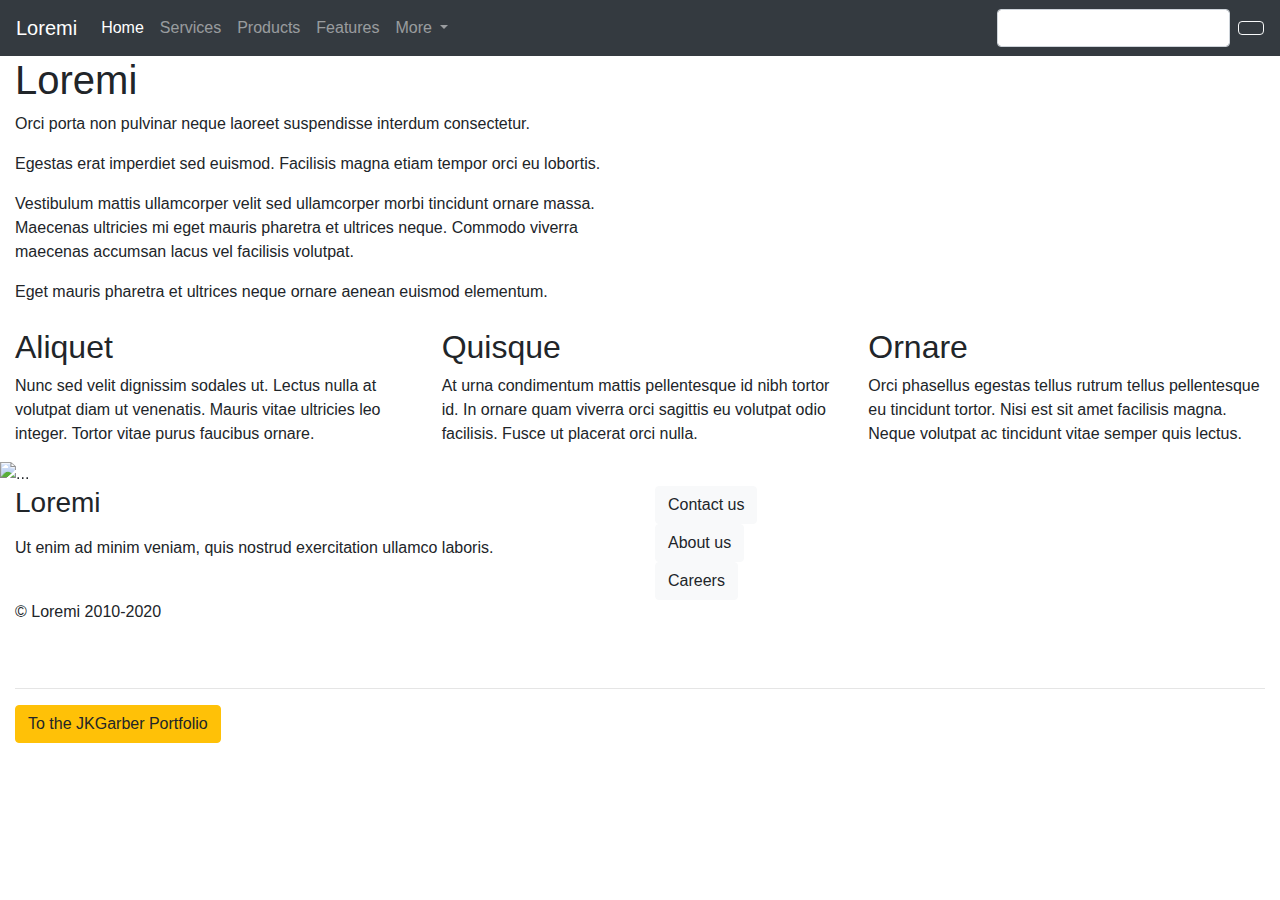
==== index.html @ 0118a8ca "test completed, reverting changes" ====
<!-- HTML Boilerplate -->
<!DOCTYPE html>
<html lang="en" dir="ltr">

<head>
  <meta charset="utf-8">
  <title>Landing Page Sample - JKGarber</title>
  <!-- favicon -->
  <link rel="apple-touch-icon" sizes="180x180" href="favicon/apple-touch-icon.png">
  <link rel="icon" type="image/png" sizes="32x32" href="favicon/favicon-32x32.png">
  <link rel="icon" type="image/png" sizes="16x16" href="favicon/favicon-16x16.png">
  <!-- font awesome -->
  <script src="https://kit.fontawesome.com/aeb8255b2a.js" crossorigin="anonymous"></script>
  <!-- fonts EB Garamond and Open Sans-->
  <link href="https://fonts.googleapis.com/css2?family=EB+Garamond&family=Open+Sans&display=swap" rel="stylesheet">
  <!-- Bootstrap -->
  <link rel="stylesheet" href="https://stackpath.bootstrapcdn.com/bootstrap/4.5.2/css/bootstrap.min.css" integrity="sha384-JcKb8q3iqJ61gNV9KGb8thSsNjpSL0n8PARn9HuZOnIxN0hoP+VmmDGMN5t9UJ0Z" crossorigin="anonymous">
  <!-- stylesheet -->
  <link rel="stylesheet" href="styles.css">
  <meta name="viewport" content="width=device-width, initial-scale=1">
</head>

<body>

  <nav class="navbar navbar-expand-lg navbar-dark bg-dark sticky-top">
    <span class="navbar-brand">Loremi</span>
    <button class="navbar-toggler" type="button" data-toggle="collapse" data-target="#navbarSupportedContent" aria-controls="navbarSupportedContent" aria-expanded="false" aria-label="Toggle navigation">
      <span class="navbar-toggler-icon"></span>
    </button>

    <div class="collapse navbar-collapse" id="navbarSupportedContent">
      <ul class="navbar-nav mr-auto">
        <li class="nav-item active">
          <a class="nav-link" href="#">Home <span class="sr-only">(current)</span></a>
        </li>
        <li class="nav-item">
          <a class="nav-link" href="#">Services</a>
        </li>
        <li class="nav-item">
          <a class="nav-link" href="#">Products</a>
        </li>
        <li class="nav-item">
          <a class="nav-link" href="#">Features</a>
        </li>
        <li class="nav-item dropdown">
          <a class="nav-link dropdown-toggle" href="#" id="navbarDropdown" role="button" data-toggle="dropdown" aria-haspopup="true" aria-expanded="false">
            More
          </a>
          <div class="dropdown-menu" aria-labelledby="navbarDropdown">
            <a class="dropdown-item" href="#">About Us</a>
            <a class="dropdown-item" href="#">Contact</a>
            <a class="dropdown-item" href="#">Careers</a>
            <div class="dropdown-divider"></div>
            <a class="dropdown-item" href="#">JKGarber Portfolio</a>
          </div>
        </li>
      </ul>
      <form class="form-inline my-2 my-lg-0">
        <input class="form-control mr-sm-2" type="search" aria-label="Search">
        <button class="btn btn-outline-light my-2 my-sm-0" type="submit"><i class="fas fa-search"></i></button>
      </form>
    </div>
  </nav>

  <section id="home">
    <div class="container-fluid">
      <div class="row">
        <div class="col-md-6">
          <div class="title-box">
            <h1>Loremi</h1>
            <p class="title-text">Orci porta non pulvinar neque laoreet suspendisse interdum consectetur.</p>
            <p class="title-text">Egestas erat imperdiet sed euismod. Facilisis magna etiam tempor orci eu lobortis. </p>
            <p class="title-text">Vestibulum mattis ullamcorper velit sed ullamcorper morbi tincidunt ornare massa. Maecenas ultricies mi eget mauris pharetra et ultrices neque. Commodo viverra maecenas accumsan lacus vel facilisis volutpat.</p>
          </div>
        </div>
        <div class="col-md-6">
          <img class="title-img" src="images\Woman with Dog.jpg" alt="">
        </div>
      </div>
    </div>
  </section>

  <section>
    <div class="container-fluid">
      <div class="row">
        <div class="col-lg-12">
          <div class="quote">
            <span>Eget mauris pharetra et ultrices neque ornare aenean euismod elementum.</span>
          </div>
        </div>
      </div>
    </div>
  </section>

  <section id="services">
    <div class="container-fluid services-box">
      <div class="row">
        <div class="col-lg-4 service-col">
          <img class="service-img" src="images\Green Grass.jpg" alt="">
          <h2>Aliquet</h2>
          <p class="service-text">Nunc sed velit dignissim sodales ut. Lectus nulla at volutpat diam ut venenatis. Mauris vitae ultricies leo integer. Tortor vitae purus faucibus ornare.</p>
          <a href="#" class="stretched-link"></a>
        </div>
        <div class="col-lg-4 service-col">
          <img class="service-img" src="images\Low-angle.jpg" alt="">
          <h2>Quisque</h2>
          <p class="service-text">At urna condimentum mattis pellentesque id nibh tortor id. In ornare quam viverra orci sagittis eu volutpat odio facilisis. Fusce ut placerat orci nulla. </p>
          <a href="#" class="stretched-link"></a>
        </div>
        <div class="col-lg-4 service-col">
          <img class="service-img" src="images\Grand Canyon.jpg" alt="">
          <h2>Ornare</h2>
          <p class="service-text">Orci phasellus egestas tellus rutrum tellus pellentesque eu tincidunt tortor. Nisi est sit amet facilisis magna. Neque volutpat ac tincidunt vitae semper quis lectus.</p>
          <a href="#" class="stretched-link"></a>
        </div>
      </div>
    </div>
  </section>

  <section id="products">
    <div id="carouselExampleControls" class="carousel slide" data-ride="carousel">
      <div class="carousel-inner">
        <div class="carousel-item active">
          <img src="images\Woman on Phone.jpg" class="d-block w-100" alt="...">
          <div class="carousel-caption">
            <h3>Curabitur</h3>
            <p>Orci nulla pellentesque dignissim enim sit amet venenatis urna cursus. Ut lectus arcu bibendum at varius vel pharetra. Habitant morbi tristique senectus et netus et malesuada fames.</p>
            <a href="#" class="learn-more btn btn-outline-light">Learn more</a>
          </div>
        </div>
        <div class="carousel-item">
          <img src="images\White Building.jpg" class="d-block w-100" alt="...">
          <div class="carousel-caption">
            <h3>Gravida</h3>
            <p>Volutpat diam ut venenatis tellus in metus vulputate eu scelerisque. Amet cursus sit amet dictum sit. Ultricies mi quis hendrerit dolor magna eget est.</p>
              <a href="#" class="learn-more btn btn-outline-light">Learn more</a>
          </div>
        </div>
        <div class="carousel-item">
          <img src="images\Origami Paper.jpg" class="d-block w-100" alt="...">
          <div class="carousel-caption">
            <h3>Dignissim</h3>
            <p>Tempus quam pellentesque nec nam aliquam. Vitae tortor condimentum lacinia quis. Dui vivamus arcu felis bibendum ut tristique et egestas.</p>
              <a href="#" class="learn-more btn btn-outline-light">Learn more</a>
          </div>
        </div>
      </div>
      <a class="carousel-control-prev" href="#carouselExampleControls" role="button" data-slide="prev">
        <span class="carousel-control-prev-icon" aria-hidden="true"></span>
        <span class="sr-only">Previous</span>
      </a>
      <a class="carousel-control-next" href="#carouselExampleControls" role="button" data-slide="next">
        <span class="carousel-control-next-icon" aria-hidden="true"></span>
        <span class="sr-only">Next</span>
      </a>
    </div>
  </section>

  <section id="footer">
    <div class="container-fluid footer-container">
      <div class="row footer-row">
        <div class="footer-col-1 col-lg-6">
          <h3>Loremi</h3>
          <p class="socialmedia-icons"><i class="fab fa-twitter"></i><i class="fab fa-facebook"></i><i class="fab fa-instagram"></i><i class="fas fa-share-alt"></i></p>
          <p>Ut enim ad minim veniam, quis nostrud exercitation ullamco laboris.</p>
        </div>
        <div class="footer-col-2 col-lg-6">
          <a href="#" class="btn btn-light">Contact us</a> <br>
          <a href="#" class="btn btn-light">About us</a> <br>
          <a href="#" class="btn btn-light">Careers</a>
        </div>
        <div class="footer-col-3 col">
          <p class="copyline">© Loremi 2010-2020<br><br><br> <hr> <a href="#"class="btn btn-warning"><i class="fas fa-share"></i> To the JKGarber Portfolio</a> </p>
        </div>
      </div>

    </div>
  </section>


  <!-- bootstrap JS -->
  <script src="https://code.jquery.com/jquery-3.5.1.slim.min.js" integrity="sha384-DfXdz2htPH0lsSSs5nCTpuj/zy4C+OGpamoFVy38MVBnE+IbbVYUew+OrCXaRkfj" crossorigin="anonymous"></script>
  <script src="https://cdn.jsdelivr.net/npm/popper.js@1.16.1/dist/umd/popper.min.js" integrity="sha384-9/reFTGAW83EW2RDu2S0VKaIzap3H66lZH81PoYlFhbGU+6BZp6G7niu735Sk7lN" crossorigin="anonymous"></script>
  <script src="https://stackpath.bootstrapcdn.com/bootstrap/4.5.2/js/bootstrap.min.js" integrity="sha384-B4gt1jrGC7Jh4AgTPSdUtOBvfO8shuf57BaghqFfPlYxofvL8/KUEfYiJOMMV+rV" crossorigin="anonymous"></script>
  <!-- index.js -->
  <script src="index.js" charset="utf-8"></script>
</body>

</html>
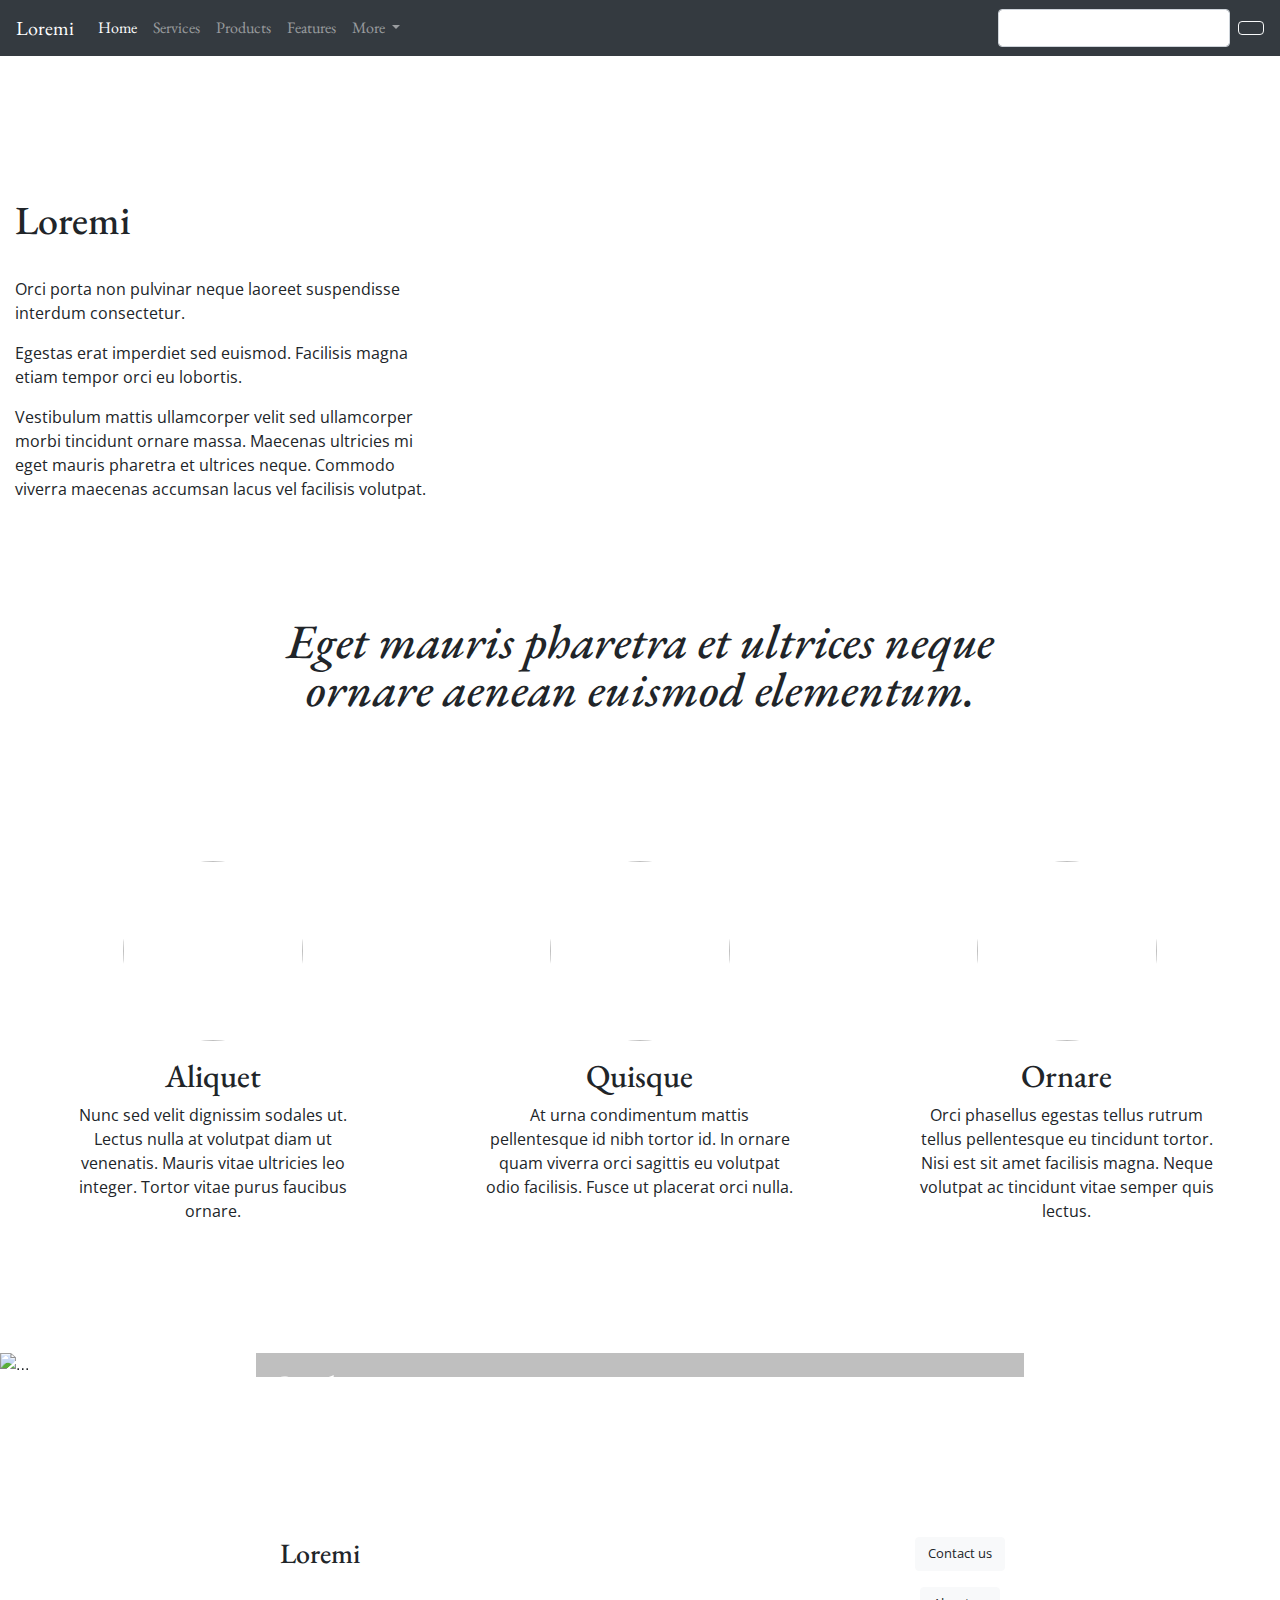
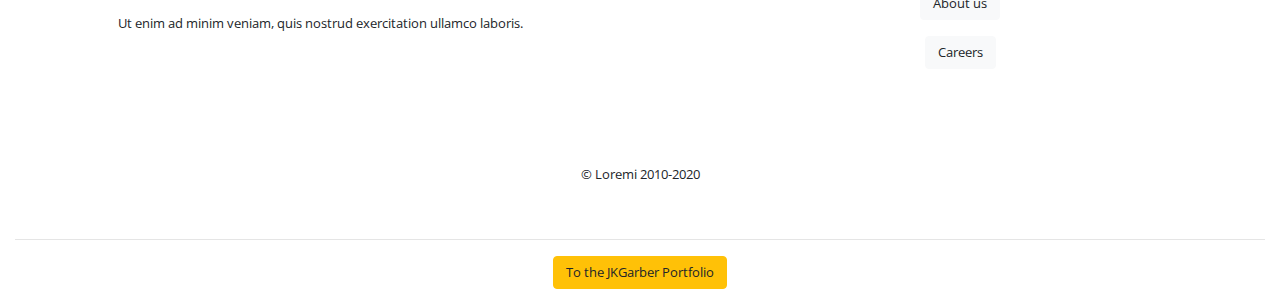
==== commit 3538df39: "changes to address responsive design considerations" ====
--- a/index.html
+++ b/index.html
@@ -124,7 +124,7 @@
           <img src="images\Woman on Phone.jpg" class="d-block w-100" alt="...">
           <div class="carousel-caption">
             <h3>Curabitur</h3>
-            <p>Orci nulla pellentesque dignissim enim sit amet venenatis urna cursus. Ut lectus arcu bibendum at varius vel pharetra. Habitant morbi tristique senectus et netus et malesuada fames.</p>
+            <p class="caption-p-1"></p>
             <a href="#" class="learn-more btn btn-outline-light">Learn more</a>
           </div>
         </div>
@@ -132,7 +132,7 @@
           <img src="images\White Building.jpg" class="d-block w-100" alt="...">
           <div class="carousel-caption">
             <h3>Gravida</h3>
-            <p>Volutpat diam ut venenatis tellus in metus vulputate eu scelerisque. Amet cursus sit amet dictum sit. Ultricies mi quis hendrerit dolor magna eget est.</p>
+            <p class="caption-p-2"></p>
               <a href="#" class="learn-more btn btn-outline-light">Learn more</a>
           </div>
         </div>
@@ -140,7 +140,7 @@
           <img src="images\Origami Paper.jpg" class="d-block w-100" alt="...">
           <div class="carousel-caption">
             <h3>Dignissim</h3>
-            <p>Tempus quam pellentesque nec nam aliquam. Vitae tortor condimentum lacinia quis. Dui vivamus arcu felis bibendum ut tristique et egestas.</p>
+            <p class="caption-p-3"></p>
               <a href="#" class="learn-more btn btn-outline-light">Learn more</a>
           </div>
         </div>
--- a/styles.css
+++ b/styles.css
@@ -0,0 +1,121 @@
+/* colorhunt color palette no. 202087 */
+/* charcoal: 41444b */
+/* dark grey: 52575d */
+/* yellow: fddb3a */
+/* off-white: f6f4e6 */
+
+h1 {
+  font-family: "EB Garamond";
+  padding-bottom: 25px;
+}
+
+h2, h3, h5, .navbar-brand, .nav-link, .dropdown-item, .form-control {
+  font-family: "EB Garamond";
+}
+
+p, a, .learn-more {
+  font-family: "Open Sans"
+}
+
+.title-box {
+  margin-top: 140px;
+}
+
+.title-text {
+  width: 70%;
+}
+
+.title-img {
+  width: 100%;
+}
+
+.services-box {
+  text-align: center;
+  margin: 3rem 0 5rem 0;
+}
+
+.service-col {
+  margin-bottom: 50px;
+}
+
+.service-img {
+  border-radius: 100%;
+  width:180px;
+  height: 180px;
+  margin-bottom: 1rem;
+}
+
+.service-text {
+  width: 80%;
+  margin: 0 10%;
+}
+
+.quote {
+  font-family: "EB Garamond";
+  font-size: 3rem;
+  font-weight: 500;
+  font-style: italic;
+  text-align: center;
+  padding: 100px 20%;
+  line-height: 1;
+}
+
+.carousel-caption {
+  position: absolute;
+  top: 0;
+  right: 20%;
+  bottom: 0;
+  left: 20%;
+  padding: 1rem 1rem 0 1rem;
+  background-color: rgba(0,0,0,.25);
+  display: inline-block;
+}
+
+.carousel-caption h3, .carousel-caption p {
+  text-align: left;
+}
+
+.learn-more {
+  font-size: .75rem;
+}
+
+.fa-facebook, .fa-instagram, .fa-share-alt {
+  margin-left: 1rem;
+}
+
+.fa-twitter {
+  margin-left: 0;
+}
+
+.footer-container p, .footer-container li, .footer-container a {
+  font-size: .8rem;
+}
+
+.footer-row {
+  text-align: center;
+}
+
+.footer-col-3 {
+  margin-top: 4rem;
+  padding-top: 1rem;
+}
+
+.footer-container {
+  padding-top: 10rem;
+}
+
+.footer-col-2 a {
+  margin-bottom: 1rem;
+}
+
+@media screen and (max-width: 900px) {
+  .title-box {
+    text-align: center;
+    margin-bottom: 2rem;
+  }
+
+  .title-box p {
+    display: inline-block;
+  }
+
+}
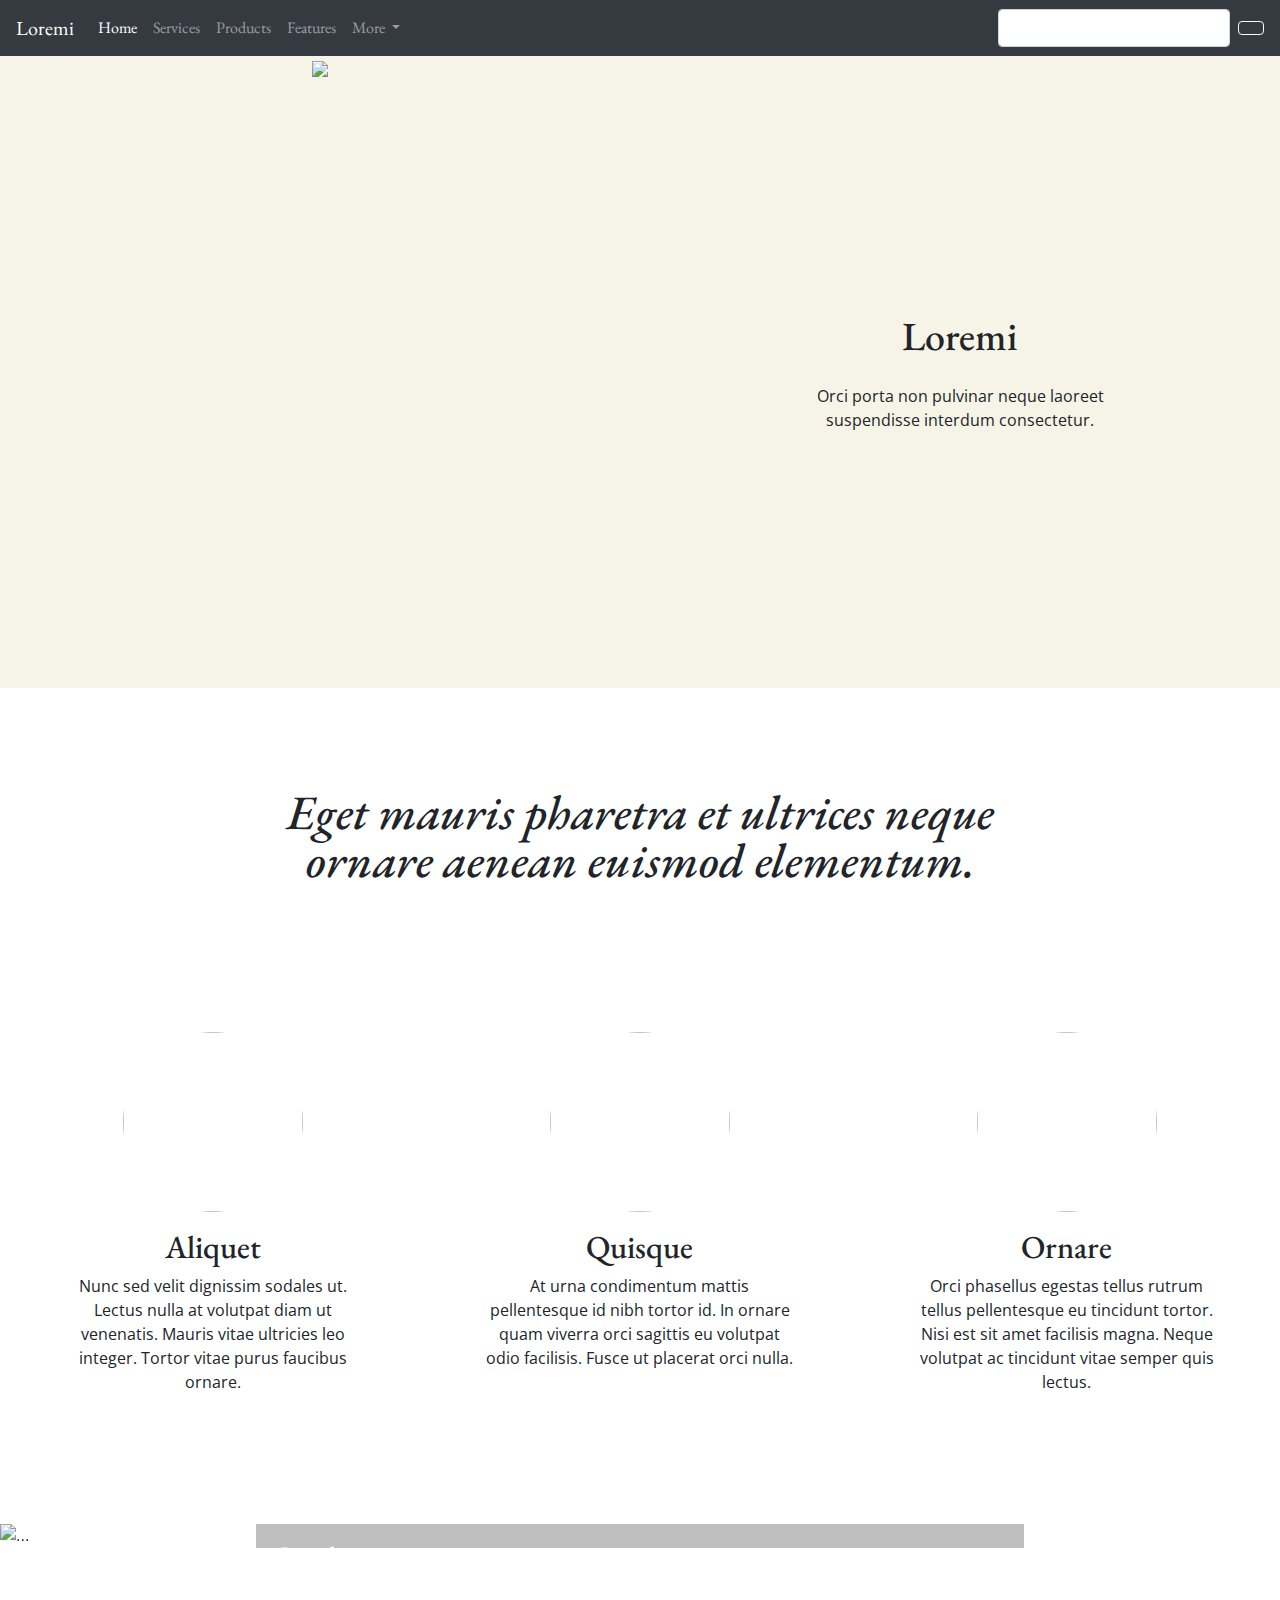
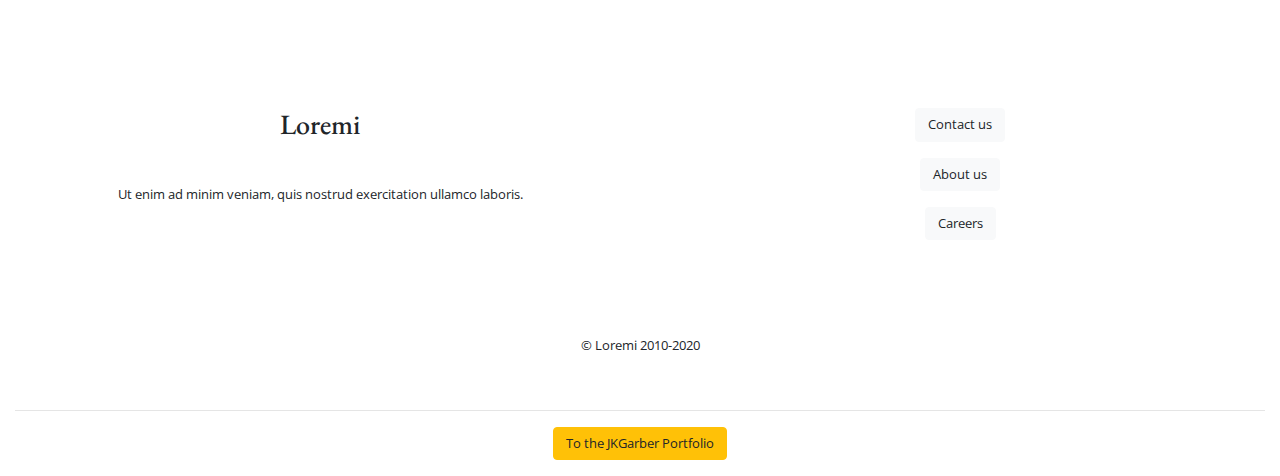
==== commit 082d635b: "Changes to responsive layout and design" ====
--- a/index.html
+++ b/index.html
@@ -20,7 +20,7 @@
   <meta name="viewport" content="width=device-width, initial-scale=1">
 </head>
 
-<body>
+<body class="visibility-hidden">
 
   <nav class="navbar navbar-expand-lg navbar-dark bg-dark sticky-top">
     <span class="navbar-brand">Loremi</span>
@@ -62,19 +62,12 @@
     </div>
   </nav>
 
-  <section id="home">
+  <section id="top">
     <div class="container-fluid">
       <div class="row">
-        <div class="col-md-6">
-          <div class="title-box">
-            <h1>Loremi</h1>
-            <p class="title-text">Orci porta non pulvinar neque laoreet suspendisse interdum consectetur.</p>
-            <p class="title-text">Egestas erat imperdiet sed euismod. Facilisis magna etiam tempor orci eu lobortis. </p>
-            <p class="title-text">Vestibulum mattis ullamcorper velit sed ullamcorper morbi tincidunt ornare massa. Maecenas ultricies mi eget mauris pharetra et ultrices neque. Commodo viverra maecenas accumsan lacus vel facilisis volutpat.</p>
-          </div>
+        <div class="top-first-col col-md-6">
         </div>
-        <div class="col-md-6">
-          <img class="title-img" src="images\Woman with Dog.jpg" alt="">
+        <div class="top-second-col col-md-6">
         </div>
       </div>
     </div>
@@ -124,7 +117,7 @@
           <img src="images\Woman on Phone.jpg" class="d-block w-100" alt="...">
           <div class="carousel-caption">
             <h3>Curabitur</h3>
-            <p class="caption-p-1"></p>
+            <p class="caption-p-1"></p> <!--variable-->
             <a href="#" class="learn-more btn btn-outline-light">Learn more</a>
           </div>
         </div>
@@ -132,16 +125,16 @@
           <img src="images\White Building.jpg" class="d-block w-100" alt="...">
           <div class="carousel-caption">
             <h3>Gravida</h3>
-            <p class="caption-p-2"></p>
-              <a href="#" class="learn-more btn btn-outline-light">Learn more</a>
+            <p class="caption-p-2"></p> <!--variable-->
+            <a href="#" class="learn-more btn btn-outline-light">Learn more</a>
           </div>
         </div>
         <div class="carousel-item">
           <img src="images\Origami Paper.jpg" class="d-block w-100" alt="...">
           <div class="carousel-caption">
             <h3>Dignissim</h3>
-            <p class="caption-p-3"></p>
-              <a href="#" class="learn-more btn btn-outline-light">Learn more</a>
+            <p class="caption-p-3"></p> <!--variable-->
+            <a href="#" class="learn-more btn btn-outline-light">Learn more</a>
           </div>
         </div>
       </div>
@@ -170,10 +163,11 @@
           <a href="#" class="btn btn-light">Careers</a>
         </div>
         <div class="footer-col-3 col">
-          <p class="copyline">© Loremi 2010-2020<br><br><br> <hr> <a href="#"class="btn btn-warning"><i class="fas fa-share"></i> To the JKGarber Portfolio</a> </p>
+          <p class="copyline">© Loremi 2010-2020<br><br><br>
+            <hr> <a href="#" class="btn btn-warning"><i class="fas fa-share"></i> To the JKGarber Portfolio</a>
+          </p>
         </div>
       </div>
-
     </div>
   </section>
 
--- a/styles.css
+++ b/styles.css
@@ -1,50 +1,62 @@
-/* colorhunt color palette no. 202087 */
+/* Colour Palette (colorhunt no. 202087) */
 /* charcoal: 41444b */
 /* dark grey: 52575d */
 /* yellow: fddb3a */
 /* off-white: f6f4e6 */
 
-h1 {
-  font-family: "EB Garamond";
-  padding-bottom: 25px;
-}
 
-h2, h3, h5, .navbar-brand, .nav-link, .dropdown-item, .form-control {
+/* Font settings */
+h1, h2, h3, h5 {
   font-family: "EB Garamond";
 }
-
-p, a, .learn-more {
+p, a {
+  font-family: "Open Sans"
+}
+.navbar-brand, .nav-link, .dropdown-item, .form-control {
+  font-family: "EB Garamond";
+}
+.learn-more {
   font-family: "Open Sans"
 }
 
-.title-box {
-  margin-top: 140px;
-}
 
-.title-text {
-  width: 70%;
-}
-
-.title-img {
+/* Section: top */
+.top-img {
   width: 100%;
 }
 
+.top-first-col, .top-second-col {
+  padding: 0;
+  text-align: center;
+  background-color: #f6f4e6;
+}
+
+.top-title {
+  text-align: center;
+  margin-top: 40%;
+}
+
+.top-text {
+  display: inline-block;
+  width: 50%;
+  padding-top: 1rem;
+  margin-bottom: 40%;
+}
+
+/* Section: services */
 .services-box {
   text-align: center;
   margin: 3rem 0 5rem 0;
 }
-
 .service-col {
   margin-bottom: 50px;
 }
-
 .service-img {
   border-radius: 100%;
   width:180px;
   height: 180px;
   margin-bottom: 1rem;
 }
-
 .service-text {
   width: 80%;
   margin: 0 10%;
@@ -69,9 +81,6 @@
   padding: 1rem 1rem 0 1rem;
   background-color: rgba(0,0,0,.25);
   display: inline-block;
-}
-
-.carousel-caption h3, .carousel-caption p {
   text-align: left;
 }
 
@@ -108,14 +117,6 @@
   margin-bottom: 1rem;
 }
 
-@media screen and (max-width: 900px) {
-  .title-box {
-    text-align: center;
-    margin-bottom: 2rem;
-  }
-
-  .title-box p {
-    display: inline-block;
-  }
-
+.visibility-hidden {
+  visibility: hidden;
 }
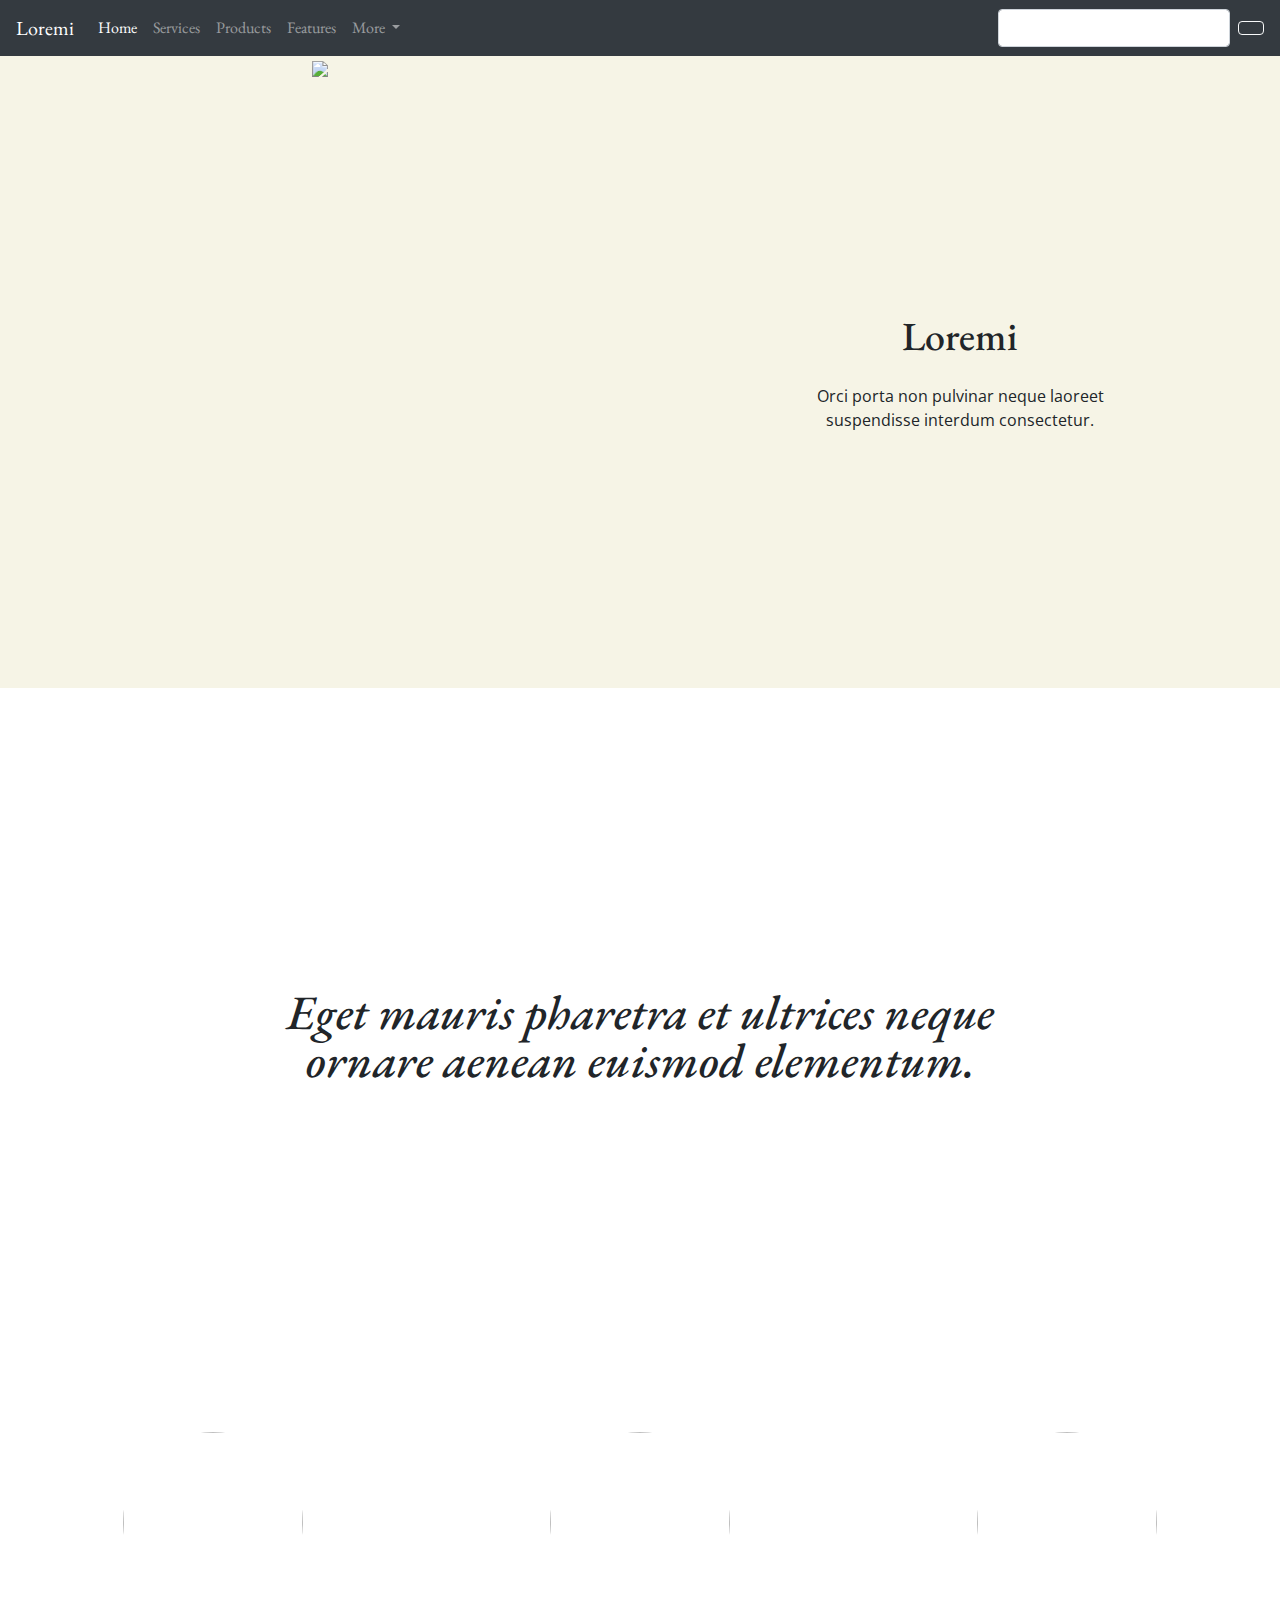
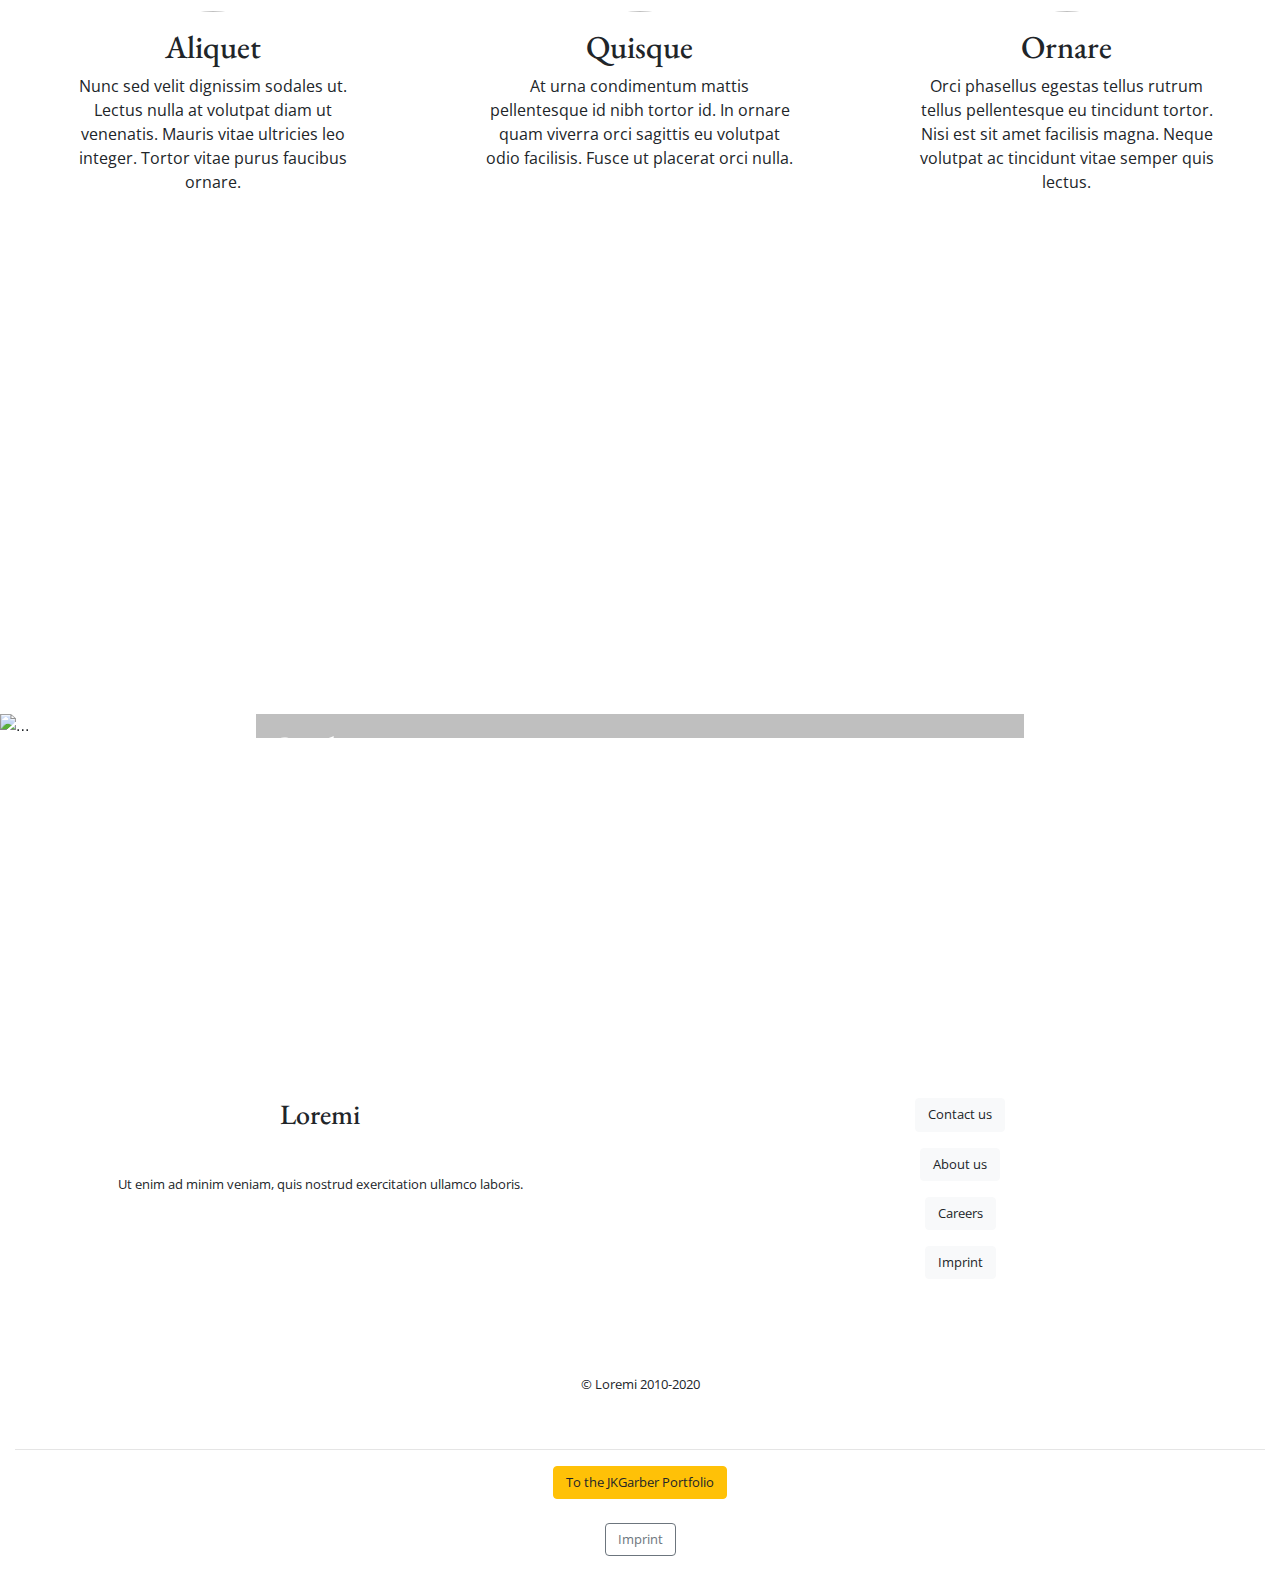
==== commit 3ed2c91e: "added imprint buttons" ====
--- a/index.html
+++ b/index.html
@@ -73,7 +73,7 @@
     </div>
   </section>
 
-  <section>
+  <section id="quote">
     <div class="container-fluid">
       <div class="row">
         <div class="col-lg-12">
@@ -110,7 +110,7 @@
     </div>
   </section>
 
-  <section id="products">
+  <section id="products" class="products-box">
     <div id="carouselExampleControls" class="carousel slide" data-ride="carousel">
       <div class="carousel-inner">
         <div class="carousel-item active">
@@ -160,11 +160,13 @@
         <div class="footer-col-2 col-lg-6">
           <a href="#" class="btn btn-light">Contact us</a> <br>
           <a href="#" class="btn btn-light">About us</a> <br>
-          <a href="#" class="btn btn-light">Careers</a>
+          <a href="#" class="btn btn-light">Careers</a> <br>
+          <a href="#" class="btn btn-light">Imprint</a>
         </div>
         <div class="footer-col-3 col">
           <p class="copyline">© Loremi 2010-2020<br><br><br>
             <hr> <a href="#" class="btn btn-warning"><i class="fas fa-share"></i> To the JKGarber Portfolio</a>
+            <br><br> <a href="#" class="btn btn-outline-secondary">Imprint</a>
           </p>
         </div>
       </div>
--- a/styles.css
+++ b/styles.css
@@ -19,6 +19,11 @@
   font-family: "Open Sans"
 }
 
+
+/* Nav */
+nav {
+  transition: top 1s;
+}
 
 /* Section: top */
 .top-img {
@@ -43,13 +48,25 @@
   margin-bottom: 40%;
 }
 
+/* Section: quote */
+.quote {
+  font-family: "EB Garamond";
+  font-size: 3rem;
+  font-weight: 500;
+  font-style: italic;
+  text-align: center;
+  padding: 100px 20%;
+  line-height: 1;
+  margin: 200px 0;
+}
+
 /* Section: services */
 .services-box {
   text-align: center;
-  margin: 3rem 0 5rem 0;
+  margin: 3rem 0 20rem 0;
 }
 .service-col {
-  margin-bottom: 50px;
+  margin-bottom: 200px;
 }
 .service-img {
   border-radius: 100%;
@@ -62,14 +79,9 @@
   margin: 0 10%;
 }
 
-.quote {
-  font-family: "EB Garamond";
-  font-size: 3rem;
-  font-weight: 500;
-  font-style: italic;
-  text-align: center;
-  padding: 100px 20%;
-  line-height: 1;
+/* Section: products */
+.products-box {
+  margin-bottom: 200px;
 }
 
 .carousel-caption {
@@ -88,6 +100,8 @@
   font-size: .75rem;
 }
 
+
+/* Section: footer */
 .fa-facebook, .fa-instagram, .fa-share-alt {
   margin-left: 1rem;
 }
